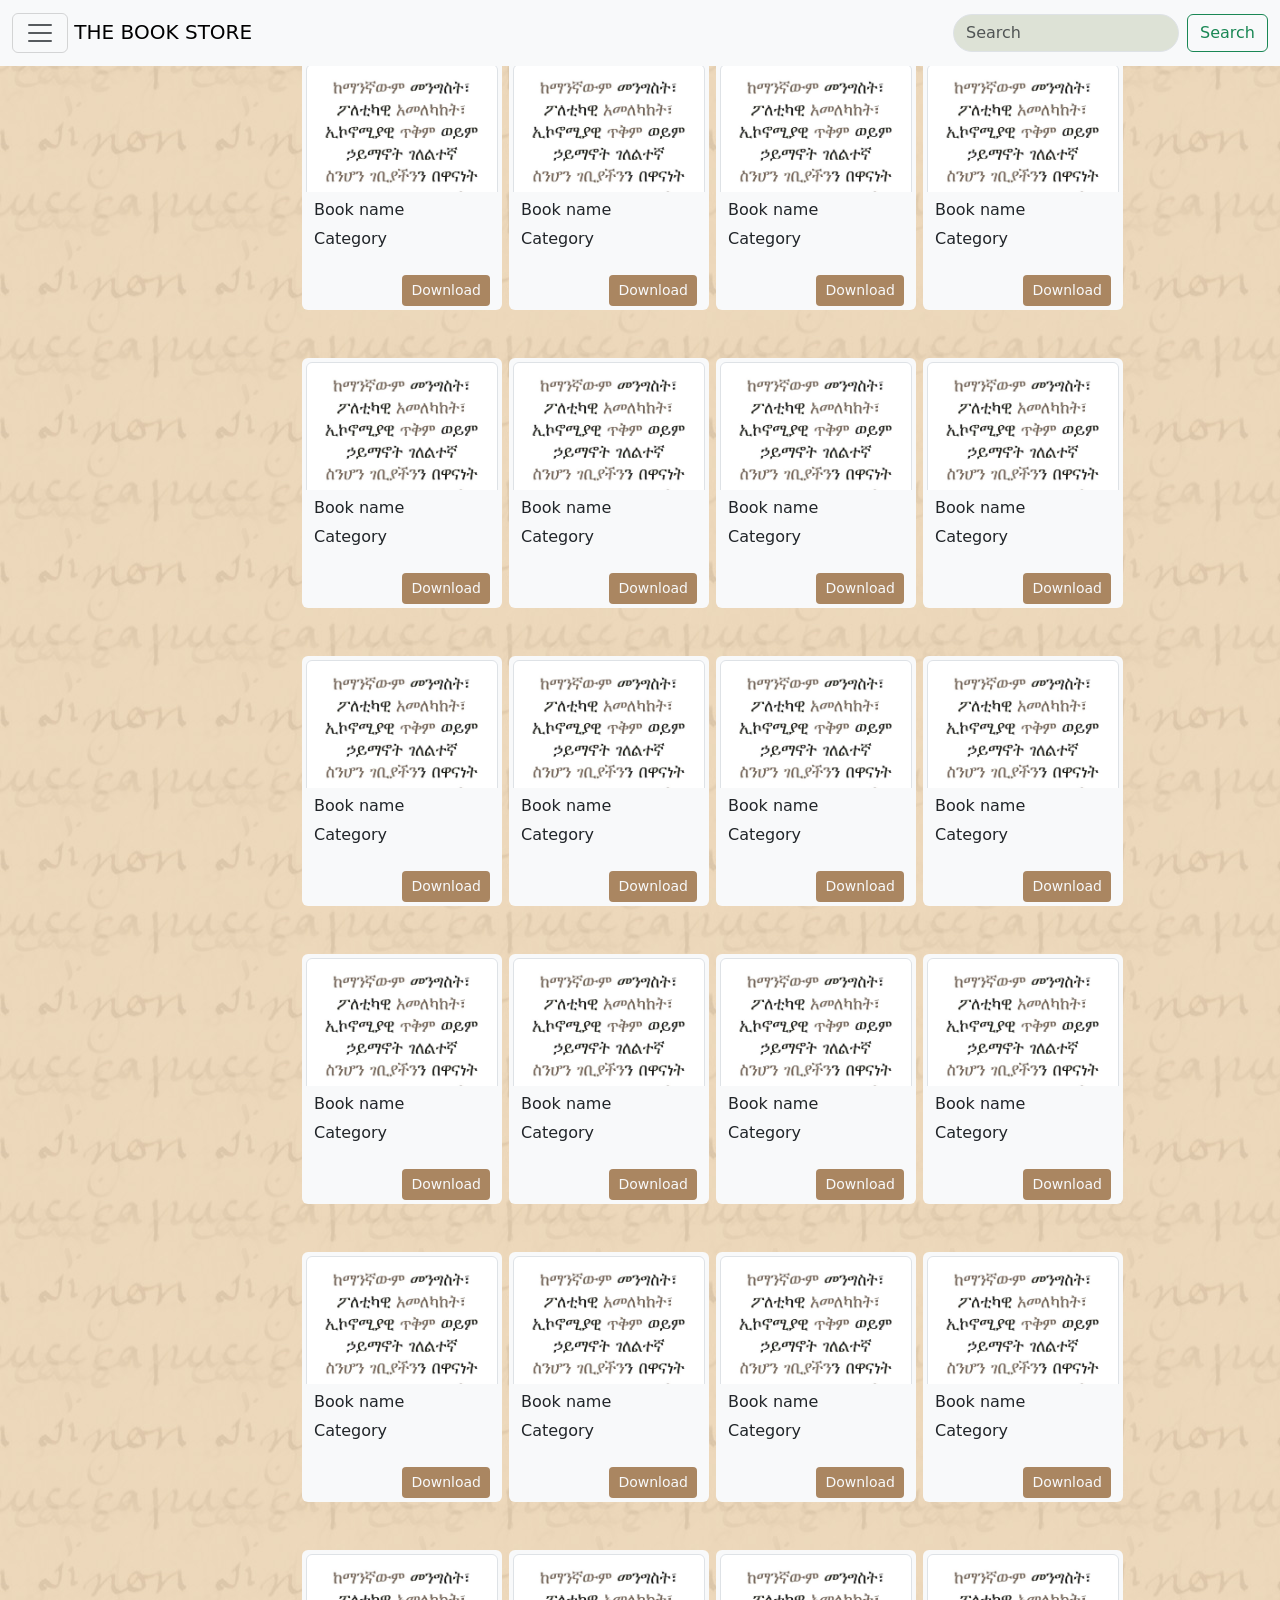
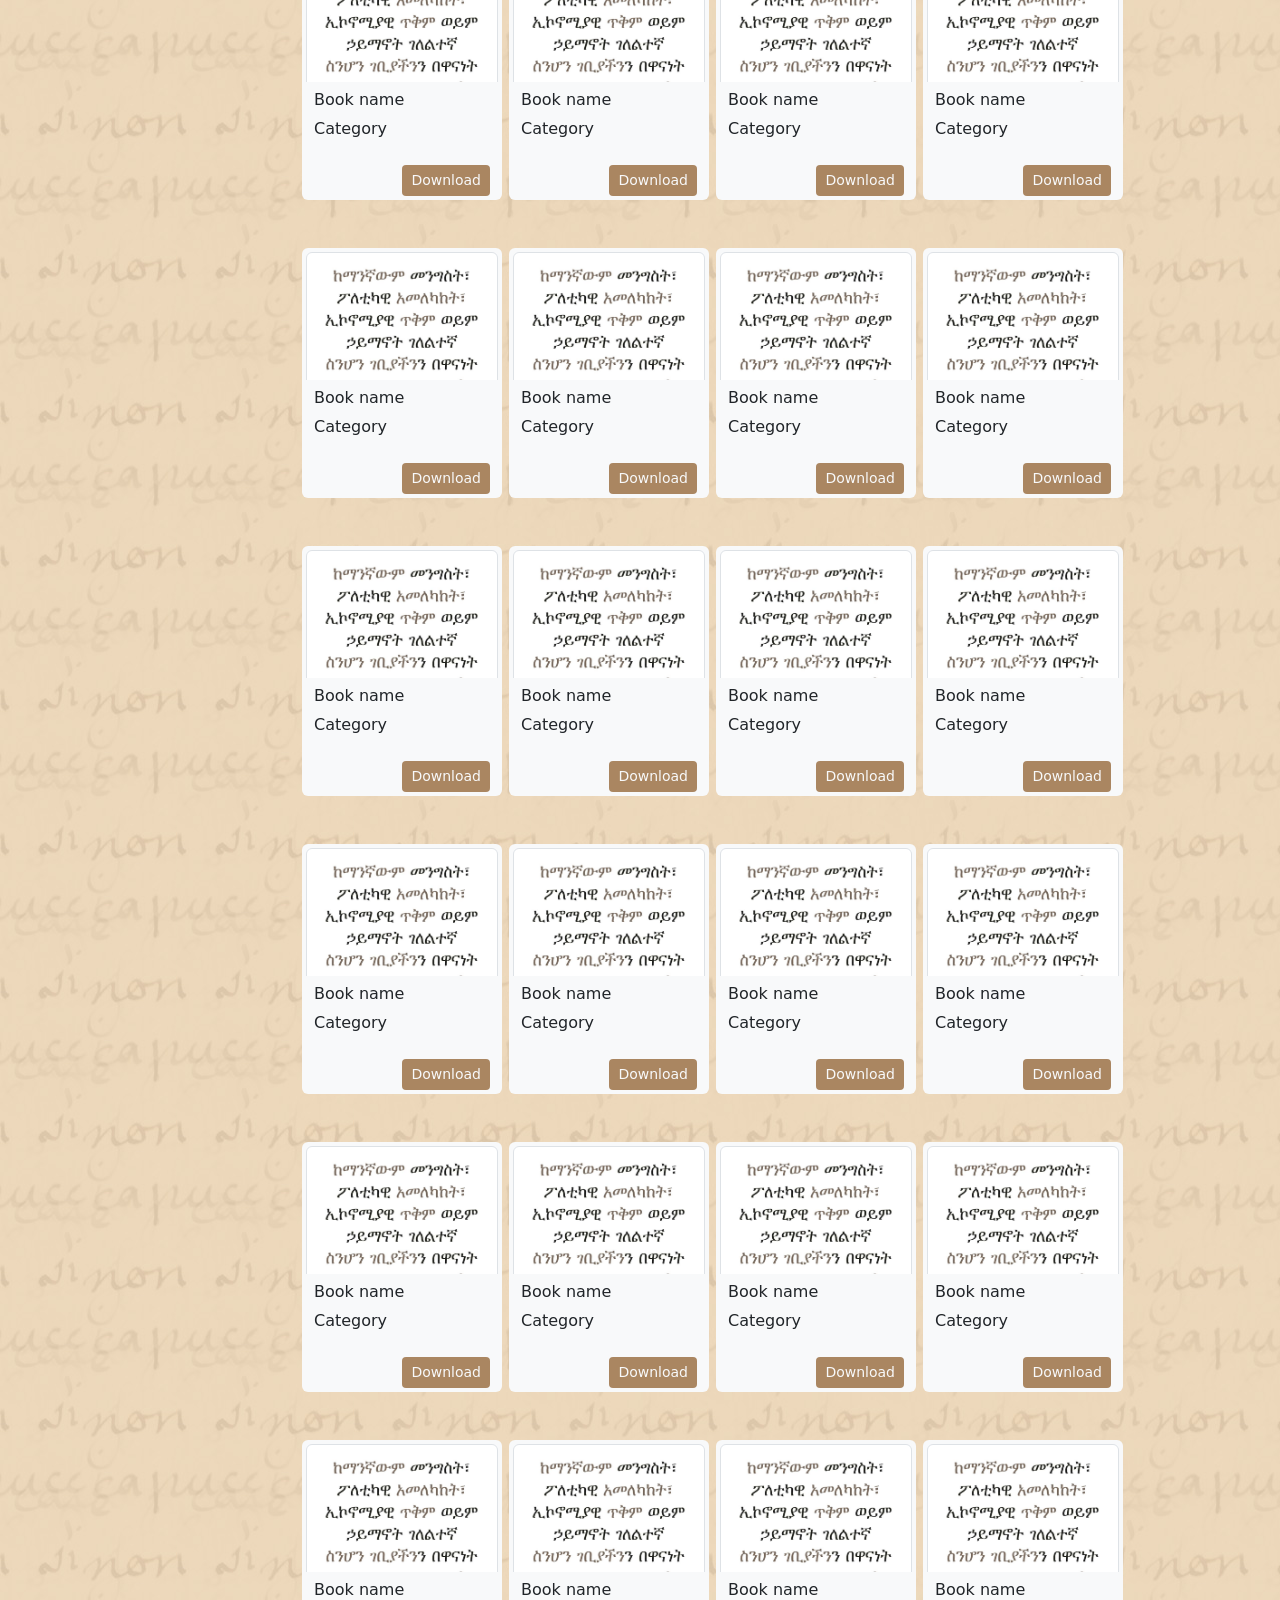
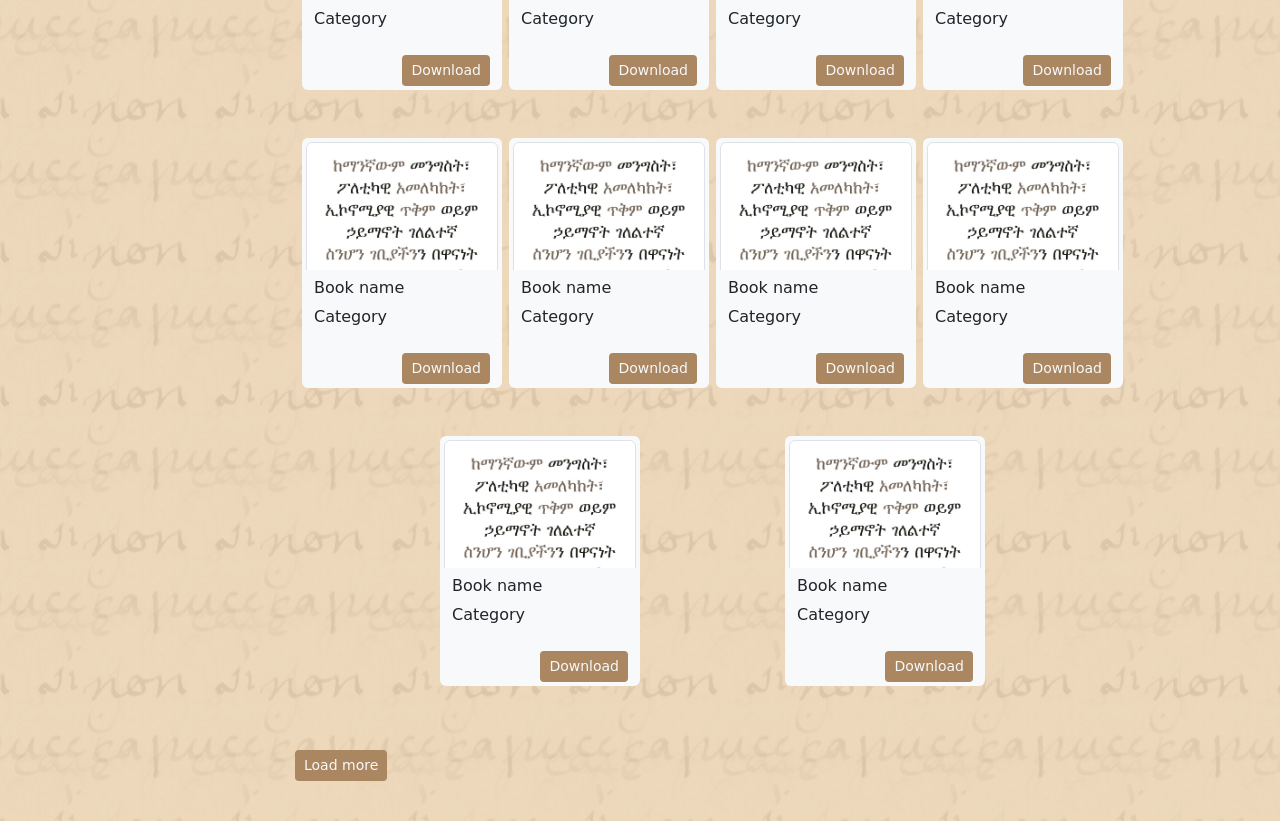
==== src/main/resources/templates/index.html @ 39d47c05 "added side bar and nav bar." ====
<!DOCTYPE html>
<html xmlns="http://www.w3.org/1999/xhtml" lang="en">
<head>
    <title>The Book Store</title>
    <meta http-equiv="Content-Type" content="text/html; charset=iso-8859-1"/>
    <link rel="stylesheet" type="text/css" media="screen" href="style.css"/>
    <link href="https://cdn.jsdelivr.net/npm/bootstrap@5.3.2/dist/css/bootstrap.min.css" rel="stylesheet"
          integrity="sha384-T3c6CoIi6uLrA9TneNEoa7RxnatzjcDSCmG1MXxSR1GAsXEV/Dwwykc2MPK8M2HN" crossorigin="anonymous">
    <script src="https://cdn.jsdelivr.net/npm/@fancyapps/ui@5.0/dist/fancybox/fancybox.umd.js"></script>
    <link
            rel="stylesheet"
            href="https://cdn.jsdelivr.net/npm/@fancyapps/ui@5.0/dist/fancybox/fancybox.css"
    />

</head>
<body>
<div class="d-flex flex-column align-items-stretch">
  <nav class="navbar bg-body-tertiary fixed-top">
    <div class="container-fluid">
      <span class="navbar-brand mb-0 h1">
        <button class="navbar-toggler" type="button" data-bs-toggle="offcanvas" data-bs-target="#offcanvasNavbar" aria-controls="offcanvasNavbar" aria-label="Toggle navigation">
        <span class="navbar-toggler-icon"></span>
      </button>
        THE BOOK STORE
      </span>
      <form class="d-flex" role="search">
        <input class="form-control me-2 rounded-pill ml-4" type="search" style="background: url(images/menu_hover.png)!important;" placeholder="Search" aria-label="Search">
        <button class="btn btn-outline-success" type="submit">Search</button>
      </form>

      <div class="offcanvas offcanvas-start" tabindex="-1" id="offcanvasNavbar" aria-labelledby="offcanvasNavbarLabel">
        <button type="button" class="btn-close" data-bs-dismiss="offcanvas" aria-label="Close"></button>
        <div class="offcanvas-body">
          <div id="left_column">
            <div class="left_column_boxes">
              <h4>Navigation</h4>
              <div id="navcontainer">
                <ul id="navlist">
                  <li id="active"><a href="http://all-free-download.com/free-website-templates/" id="current">Home</a>
                  </li>
                  <li><a href="http://all-free-download.com/free-website-templates/">Community</a></li>
                  <li><a href="http://all-free-download.com/free-website-templates/">Webshop</a></li>
                  <li><a href="http://all-free-download.com/free-website-templates/">About us </a></li>
                  <li><a href="http://all-free-download.com/free-website-templates/">Site map </a></li>
                </ul>
              </div>
            </div>
            <div class="left_column_boxes">
              <h4>News</h4>
              <dl>
                <dt class="news">This is a definiton list</dt>
                <dd>Lorem ipsum dolor sit amet, consectetuer adipiscing elit. Sed quam. Nullam gravida aliquet odio.
                  Phasellus ullamcorper tincidunt orci. Praesent vel purus. Sed porttitor. Proin porttitor suscipit
                  urna. Morbi rhoncus posuere orci.
                </dd>
                <dt class="news">Lists are cool</dt>
                <dd>Lorem ipsum dolor sit amet, consectetuer adipiscing elit. Sed quam. Nullam gravida aliquet odio.
                  Phasellus ullamcorper tincidunt orci. Praesent vel purus. Sed porttitor. Proin porttitor suscipit
                  urna. Morbi rhoncus posuere orci.
                </dd>
              </dl>
            </div>
            <div class="left_column_boxes">
              <h4>Contact us</h4>
              <form id="form1" method="post" class="contact_us"
                    action="http://all-free-download.com/free-website-templates/">
                <p>
                  <label>Name
                    <input type="text" class="fields_contact_us" name="textfield"/>
                  </label>
                  <label>E-mail
                    <input type="text" class="fields_contact_us" name="textfield1"/>
                  </label>
                  <label> Your question:
                    <textarea name="textarea" cols="" rows=""></textarea>
                  </label>
                  <label>
                    <input type="submit" class="submit_button_contact" name="Submit1" value="Submit"/>
                  </label>
                </p>
              </form>
            </div>
            <p class="center">Created by Dieter Schneider 2007 <a href="http://www.csstemplateheaven.com">www.csstemplateheaven.com</a>
            </p>
          </div>
        </div>
      </div>
    </div>
  </nav>

  <div id="container" style="margin-top: 60px">


    <div id="content">

      <div id="bookList" class="d-flex flex-wrap justify-content-evenly align-items-center">

      </div>
      <a href="https://upload.wikimedia.org/wikipedia/commons/d/d1/Image_not_available.png" role="button" style="background-color: #AA8661" class="mt-3 btn btn-sm float-right text-light">Load more</a>

    </div>
    <div id="footer"></div>
  </div>

</div>
<script src="https://cdn.jsdelivr.net/npm/bootstrap@5.3.2/dist/js/bootstrap.bundle.min.js"
        integrity="sha384-C6RzsynM9kWDrMNeT87bh95OGNyZPhcTNXj1NW7RuBCsyN/o0jlpcV8Qyq46cDfL"
        crossorigin="anonymous" type="application/javascript"></script>
<script src="jquery-3.7.1.min.js" type="application/javascript"></script>
<script src="app.js" type="application/javascript"></script>
</body>
</html>
---- src/main/resources/templates/style.css ----
/* CSS Document by Dieter Schneider 2007 | www.csstemplateheaven.com */
#book-card {
	background-image: url(images/body.jpg);
}

body {
	background-image: url(images/body.jpg);
	font-family: Georgia, "Times New Roman", Times, serif;
	font-size: 62.5%;
}

/*---------------- Main structure --------------*/

#container {
	font-size: 1.2em;
	/*background-image: url(images/container.jpg);
	background-repeat: repeat-y;*/
}

#sideheader {
	background-image: url(images/sideheader.jpg);
	height: 576px;
	width: 145px;
	position: absolute;
	left: 740px;
	top: 0px;
}

#left_column {
	width: 180px;
	hight: max-hight;
	margin-top: 0px;
	float: left;
	background-image: url(images/left_column.jpg);
	background-repeat: repeat;
	margin-left: 70px!important;
	margin-left: 35px;
}

.left_column_boxes {
	border: 1px dotted #AA8661!important;
	border: none;
	padding: 3px;
	margin-bottom: 20px;
}

#content {
	padding-right: 150px;
	margin-left: 295px;
}
			
#footer {
	padding: 20px;
	clear: both;
}
			
/*-----------TEXT FORMATTING------------- */

p {
	padding-top: 15px;
	padding-bottom: 15px;
	color: #814F2C;
}
   
p.center {
	text-align: center;
	font-size: 0.8em;
}

h3 {
	font-family: "Times New Roman", Times, serif;
	font-size: 1.6em;
	font-style: italic;
	color: #926B4A;
	text-align: center;
}

h4 {color: #926B4A;
margin-bottom: 15px;
}





dl {
	font-size: 0.8em;
	margin-top: 0px;
}

dt {
	font-size: 1.2em;
	margin-bottom: 3px;
	color: #666600;
}

dd {
	margin-bottom: 15px;
	color: #814F2C;
}

.news:first-letter {
	font-family: "Times New Roman", Times, serif;
	font-size: 1.4em;
	font-weight: bold;
}

a:link, a:visited, a:active  {color: #666600}
a:hover {color: #805D3F}


/*-------------- Navigation --------------*/

#navcontainer {  
}

#navcontainer ul {
	list-style-type: none;
}

#navcontainer a {
	display: block;
	padding: 3px;
	border-bottom: 1px solid #A47F52;
	font-weight: bold;
	height: 1.5em;
}

#navcontainer a:link, #navlist a:visited {
	color: #65391E;
	text-decoration: none;
	font-style: italic;
}

#navcontainer a:hover {
	color: #fff;
	font-style: normal;
	background-image: url(images/menu_hover.png)!important;
	background: none;	
}

/*------------ Contact form -----------------*/

label {
	font-style: italic;
}

form.contact_us {
	width: 170px;
}

input.fields_contact_us {
        display: block;
        width: 170px;
        background: url(images/menu_hover.png)!important;
		background: none;
		border-top: 1px solid #C0935C;
		border-left: 1px solid #C0935C;
		border-bottom: 1px solid #D9B17D;
		border-right: 1px solid #D9B17D;
		margin-top: 3px;
	    margin-bottom: 3px;
}

textarea {
          width: 170px;
          background: url(images/menu_hover.png)!important;
		  background: none;
		  border-top: 1px solid #C0935C;
		  border-left: 1px solid #C0935C;
		  border-bottom: 1px solid #D9B17D;
		  border-right: 1px solid #D9B17D;
		  display: block;
          margin-top: 3px;
}

.submit_button_contact {
	margin-top: 15px;
	width: 100%;
	padding: 2px;
	background: none;
	cursor: pointer;
	color: #926B4A;
	border: none;
	font-size: 1.8em;
	font-weight: bold;
	font-family: "Times New Roman", Times, serif;
	font-style: italic;
}
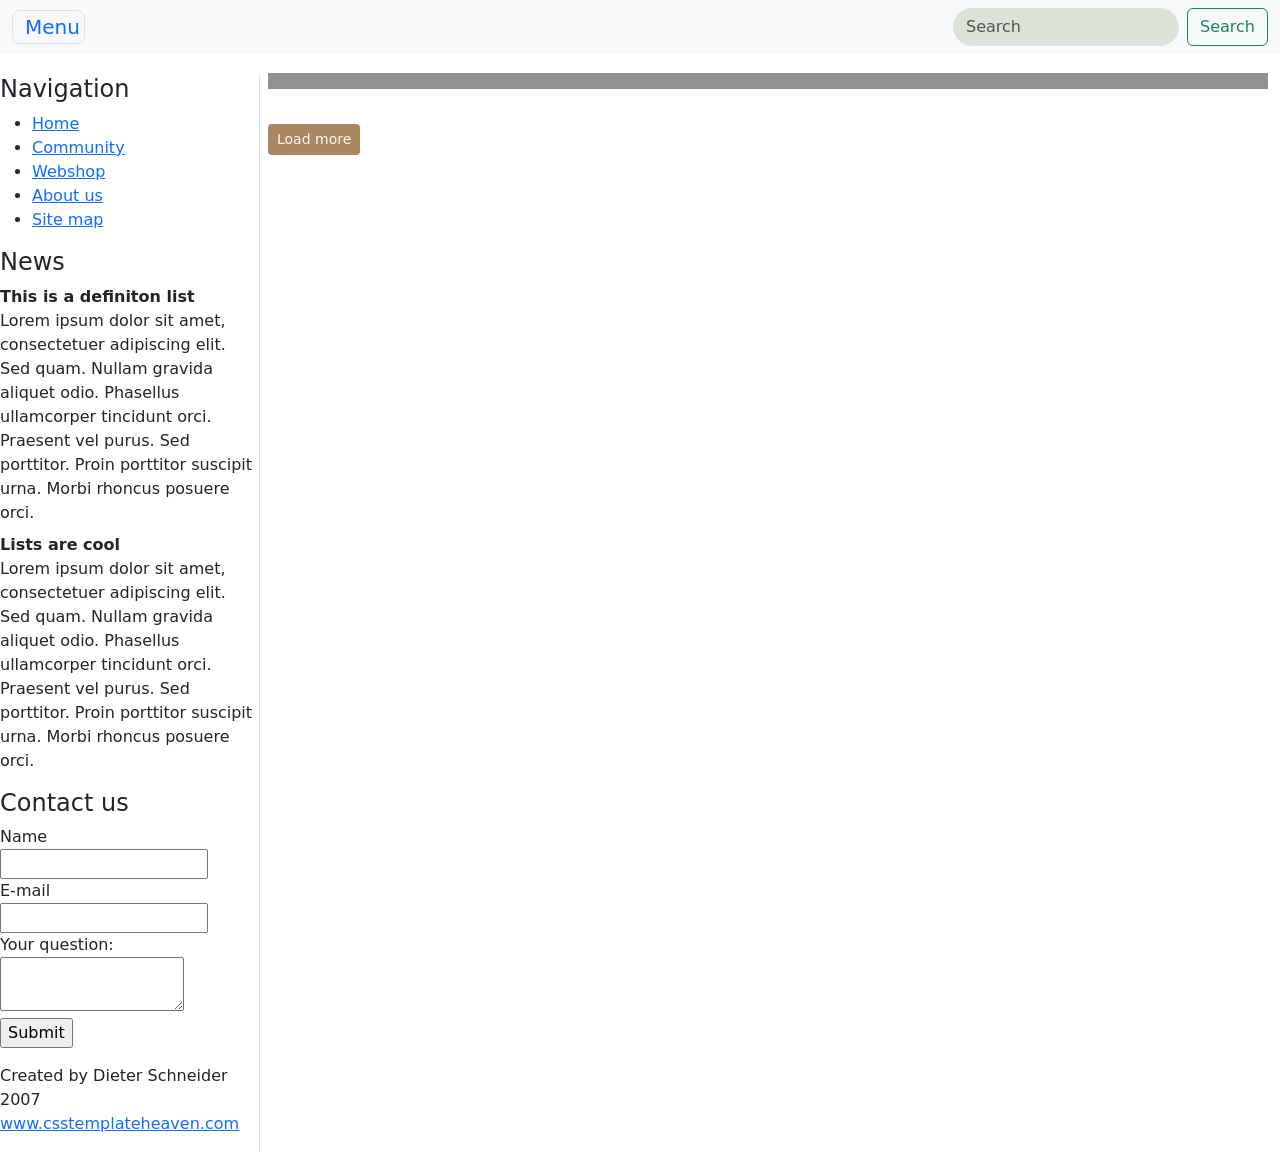
==== commit 4f2297c4: "merge the template files with the static files and remove the template files except." ====
--- a/src/main/resources/templates/index.html
+++ b/src/main/resources/templates/index.html
@@ -11,26 +11,13 @@
             rel="stylesheet"
             href="https://cdn.jsdelivr.net/npm/@fancyapps/ui@5.0/dist/fancybox/fancybox.css"
     />
-
 </head>
 <body>
-<div class="d-flex flex-column align-items-stretch">
-  <nav class="navbar bg-body-tertiary fixed-top">
-    <div class="container-fluid">
-      <span class="navbar-brand mb-0 h1">
-        <button class="navbar-toggler" type="button" data-bs-toggle="offcanvas" data-bs-target="#offcanvasNavbar" aria-controls="offcanvasNavbar" aria-label="Toggle navigation">
-        <span class="navbar-toggler-icon"></span>
-      </button>
-        THE BOOK STORE
-      </span>
-      <form class="d-flex" role="search">
-        <input class="form-control me-2 rounded-pill ml-4" type="search" style="background: url(images/menu_hover.png)!important;" placeholder="Search" aria-label="Search">
-        <button class="btn btn-outline-success" type="submit">Search</button>
-      </form>
-
-      <div class="offcanvas offcanvas-start" tabindex="-1" id="offcanvasNavbar" aria-labelledby="offcanvasNavbarLabel">
-        <button type="button" class="btn-close" data-bs-dismiss="offcanvas" aria-label="Close"></button>
-        <div class="offcanvas-body">
+<div class="container-fluid">
+  <div class="row flex-nowrap">
+    <div class="col-auto px-0">
+      <div id="sidebar" class="collapse collapse-horizontal show border-end" style="width: 260px; margin-top: 75px">
+        <div id="sidebar-nav" class="list-group border-0 rounded-0 text-sm-start min-vh-100" >
           <div id="left_column">
             <div class="left_column_boxes">
               <h4>Navigation</h4>
@@ -86,20 +73,34 @@
         </div>
       </div>
     </div>
-  </nav>
+    <div id="container" class="col ps-md-2 pt-2" style="margin-top: 60px">
+      <nav class="navbar bg-body-tertiary fixed-top">
+        <div class="container-fluid">
+      <span class="navbar-brand mb-0 h1">
+        <a href="#" data-bs-target="#sidebar" data-bs-toggle="collapse" class="border rounded-3 p-1 text-decoration-none"><i class="bi bi-list bi-lg py-2 p-1"></i> Menu</a>
+      </span>
+          <form class="d-flex" role="search">
+            <input class="form-control me-2 rounded-pill ml-4" type="search"
+                   style="background: url(images/menu_hover.png)!important;" placeholder="Search" aria-label="Search">
+            <button class="btn btn-outline-success" type="submit">Search</button>
+          </form>
 
-  <div id="container" style="margin-top: 60px">
+        </div>
+      </nav>
 
+      <div id="content">
 
-    <div id="content">
+        <div id="bookList" class="d-flex flex-wrap justify-content-evenly align-items-center">
 
-      <div id="bookList" class="d-flex flex-wrap justify-content-evenly align-items-center">
+        </div>
+        <p id="loading-place-holder" class="placeholder-glow">
+          <span class="placeholder col-12"></span>
+        </p>
+        <button id="load-more" onclick="loadBook()" style="background-color: #AA8661" class="mt-3 btn btn-sm float-right text-light">Load more</button>
 
       </div>
-      <a href="https://upload.wikimedia.org/wikipedia/commons/d/d1/Image_not_available.png" role="button" style="background-color: #AA8661" class="mt-3 btn btn-sm float-right text-light">Load more</a>
-
+      <div id="footer"></div>
     </div>
-    <div id="footer"></div>
   </div>
 
 </div>
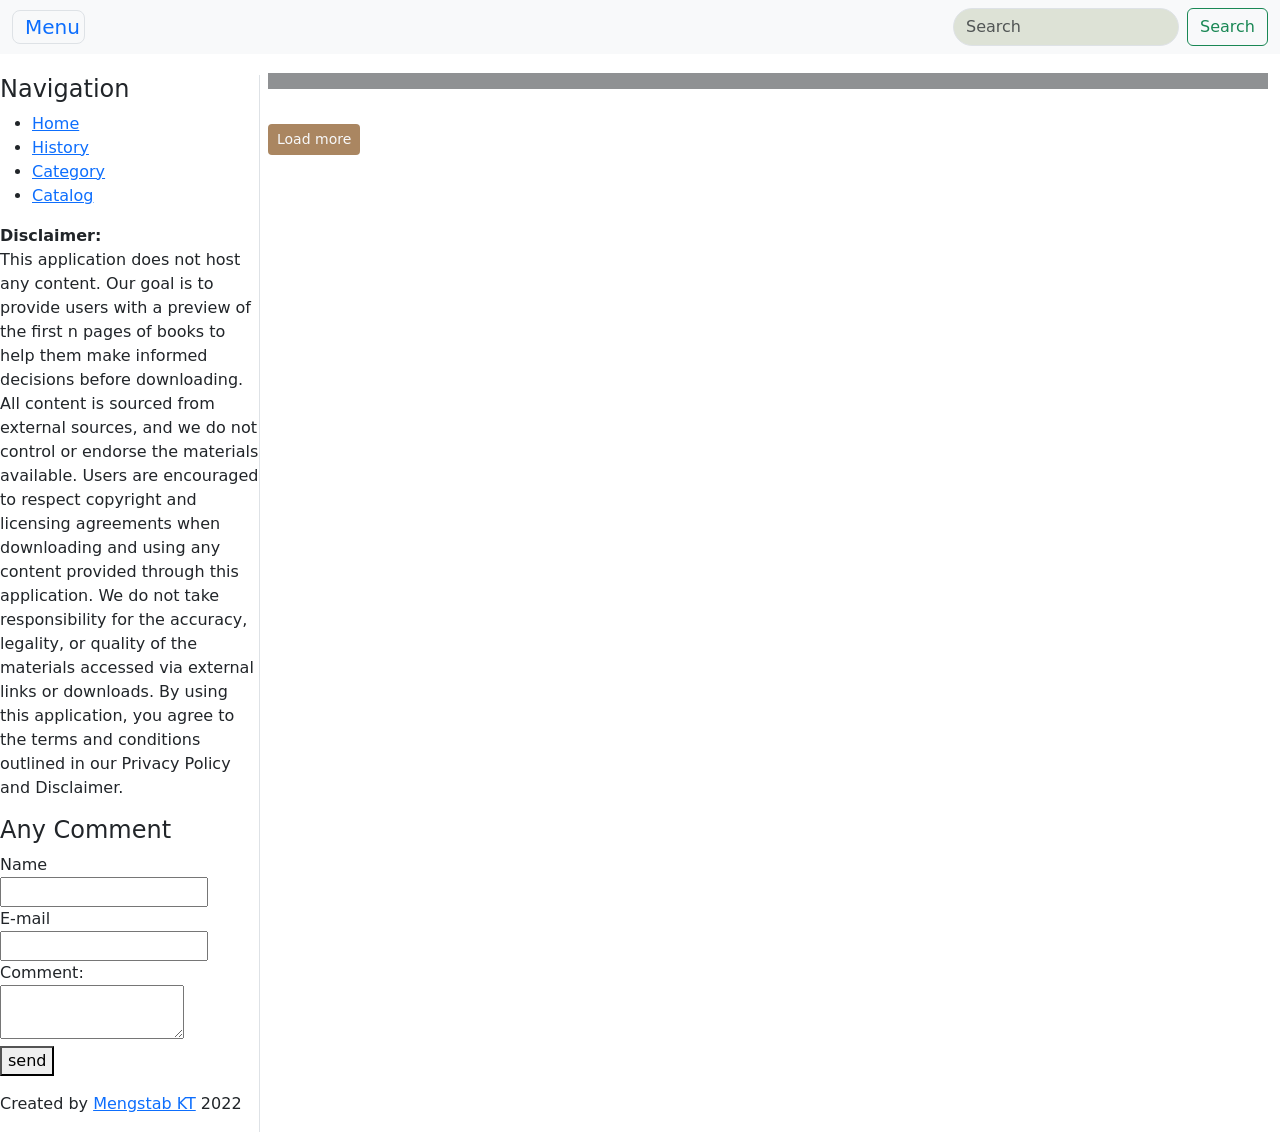
==== commit eb3ad91c: "Added form to accept for user comments and implemented the back-end part too" ====
--- a/src/main/resources/templates/index.html
+++ b/src/main/resources/templates/index.html
@@ -4,6 +4,7 @@
     <title>The Book Store</title>
     <meta http-equiv="Content-Type" content="text/html; charset=iso-8859-1"/>
     <link rel="stylesheet" type="text/css" media="screen" href="style.css"/>
+    <link rel="stylesheet" href="jquery.toast.min.css">
     <link href="https://cdn.jsdelivr.net/npm/bootstrap@5.3.2/dist/css/bootstrap.min.css" rel="stylesheet"
           integrity="sha384-T3c6CoIi6uLrA9TneNEoa7RxnatzjcDSCmG1MXxSR1GAsXEV/Dwwykc2MPK8M2HN" crossorigin="anonymous">
     <script src="https://cdn.jsdelivr.net/npm/@fancyapps/ui@5.0/dist/fancybox/fancybox.umd.js"></script>
@@ -23,51 +24,41 @@
               <h4>Navigation</h4>
               <div id="navcontainer">
                 <ul id="navlist">
-                  <li id="active"><a href="http://all-free-download.com/free-website-templates/" id="current">Home</a>
+                  <li id="active"><a href="https://www.ethiopianorthodox.org/" id="current">Home</a>
                   </li>
-                  <li><a href="http://all-free-download.com/free-website-templates/">Community</a></li>
-                  <li><a href="http://all-free-download.com/free-website-templates/">Webshop</a></li>
-                  <li><a href="http://all-free-download.com/free-website-templates/">About us </a></li>
-                  <li><a href="http://all-free-download.com/free-website-templates/">Site map </a></li>
+                  <li><a href="https://www.ethiopianorthodox.org/amharic/churchhistory/ethiopianhistory.html">History</a></li>
+                  <li><a href="https://www.ethiopianorthodox.org/amharic/holybooks/ecclessiasticalbooks.html">Category</a></li>
+                  <li><a href="https://www.ethiopianorthodox.org/amharic/">Catalog</a></li>
                 </ul>
               </div>
             </div>
             <div class="left_column_boxes">
-              <h4>News</h4>
               <dl>
-                <dt class="news">This is a definiton list</dt>
-                <dd>Lorem ipsum dolor sit amet, consectetuer adipiscing elit. Sed quam. Nullam gravida aliquet odio.
-                  Phasellus ullamcorper tincidunt orci. Praesent vel purus. Sed porttitor. Proin porttitor suscipit
-                  urna. Morbi rhoncus posuere orci.
-                </dd>
-                <dt class="news">Lists are cool</dt>
-                <dd>Lorem ipsum dolor sit amet, consectetuer adipiscing elit. Sed quam. Nullam gravida aliquet odio.
-                  Phasellus ullamcorper tincidunt orci. Praesent vel purus. Sed porttitor. Proin porttitor suscipit
-                  urna. Morbi rhoncus posuere orci.
+                <dt class="news">Disclaimer: </dt>
+                <dd>This application does not host any content. Our goal is to provide users with a preview of the first n pages of books to help them make informed decisions before downloading. All content is sourced from external sources, and we do not control or endorse the materials available. Users are encouraged to respect copyright and licensing agreements when downloading and using any content provided through this application. We do not take responsibility for the accuracy, legality, or quality of the materials accessed via external links or downloads. By using this application, you agree to the terms and conditions outlined in our Privacy Policy and Disclaimer.
                 </dd>
               </dl>
             </div>
             <div class="left_column_boxes">
-              <h4>Contact us</h4>
-              <form id="form1" method="post" class="contact_us"
-                    action="http://all-free-download.com/free-website-templates/">
+              <h4>Any Comment </h4>
+              <div id="form1" class="contact_us">
                 <p>
                   <label>Name
-                    <input type="text" class="fields_contact_us" name="textfield"/>
+                    <input type="text" class="fields_contact_us" id="form-name"/>
                   </label>
                   <label>E-mail
-                    <input type="text" class="fields_contact_us" name="textfield1"/>
+                    <input type="text" class="fields_contact_us" id="form-email"/>
                   </label>
-                  <label> Your question:
-                    <textarea name="textarea" cols="" rows=""></textarea>
+                  <label> Comment:
+                    <textarea id="form-comment" cols="" rows=""></textarea>
                   </label>
                   <label>
-                    <input type="submit" class="submit_button_contact" name="Submit1" value="Submit"/>
+                    <button id="form-send" class="submit_button_contact"> send </button>
                   </label>
                 </p>
-              </form>
+              </div>
             </div>
-            <p class="center">Created by Dieter Schneider 2007 <a href="http://www.csstemplateheaven.com">www.csstemplateheaven.com</a>
+            <p class="center">Created by <a href="https://mengstab.onrender.com/">Mengstab KT</a> 2022
             </p>
           </div>
         </div>
@@ -79,20 +70,28 @@
       <span class="navbar-brand mb-0 h1">
         <a href="#" data-bs-target="#sidebar" data-bs-toggle="collapse" class="border rounded-3 p-1 text-decoration-none"><i class="bi bi-list bi-lg py-2 p-1"></i> Menu</a>
       </span>
-          <form class="d-flex" role="search">
-            <input class="form-control me-2 rounded-pill ml-4" type="search"
-                   style="background: url(images/menu_hover.png)!important;" placeholder="Search" aria-label="Search">
-            <button class="btn btn-outline-success" type="submit">Search</button>
-          </form>
+          <div class="d-flex" role="search">
+            <input id="search-input" class="form-control me-2 rounded-pill ml-4" type="search" style="background: url(images/menu_hover.png)!important;" placeholder="Search" aria-label="Search">
+            <button id="search-button" class="btn btn-outline-success" type="submit">Search</button>
+          </div>
 
         </div>
       </nav>
 
       <div id="content">
+        <!--Place to show book search result  -->
+        <div id="book-not-found" class="d-flex justify-content-center align-items-center visually-hidden">
+          <h4>Book Not Found!</h4>
+        </div>
 
+        <div id="searchResult" class="d-flex flex-wrap justify-content-evenly align-items-center">
+
+        </div>
+        <!--Main bookshelf    -->
         <div id="bookList" class="d-flex flex-wrap justify-content-evenly align-items-center">
 
         </div>
+
         <p id="loading-place-holder" class="placeholder-glow">
           <span class="placeholder col-12"></span>
         </p>
@@ -109,5 +108,6 @@
         crossorigin="anonymous" type="application/javascript"></script>
 <script src="jquery-3.7.1.min.js" type="application/javascript"></script>
 <script src="app.js" type="application/javascript"></script>
+<script src="jquery.toast.min.js" type="text/javascript"></script>
 </body>
 </html>
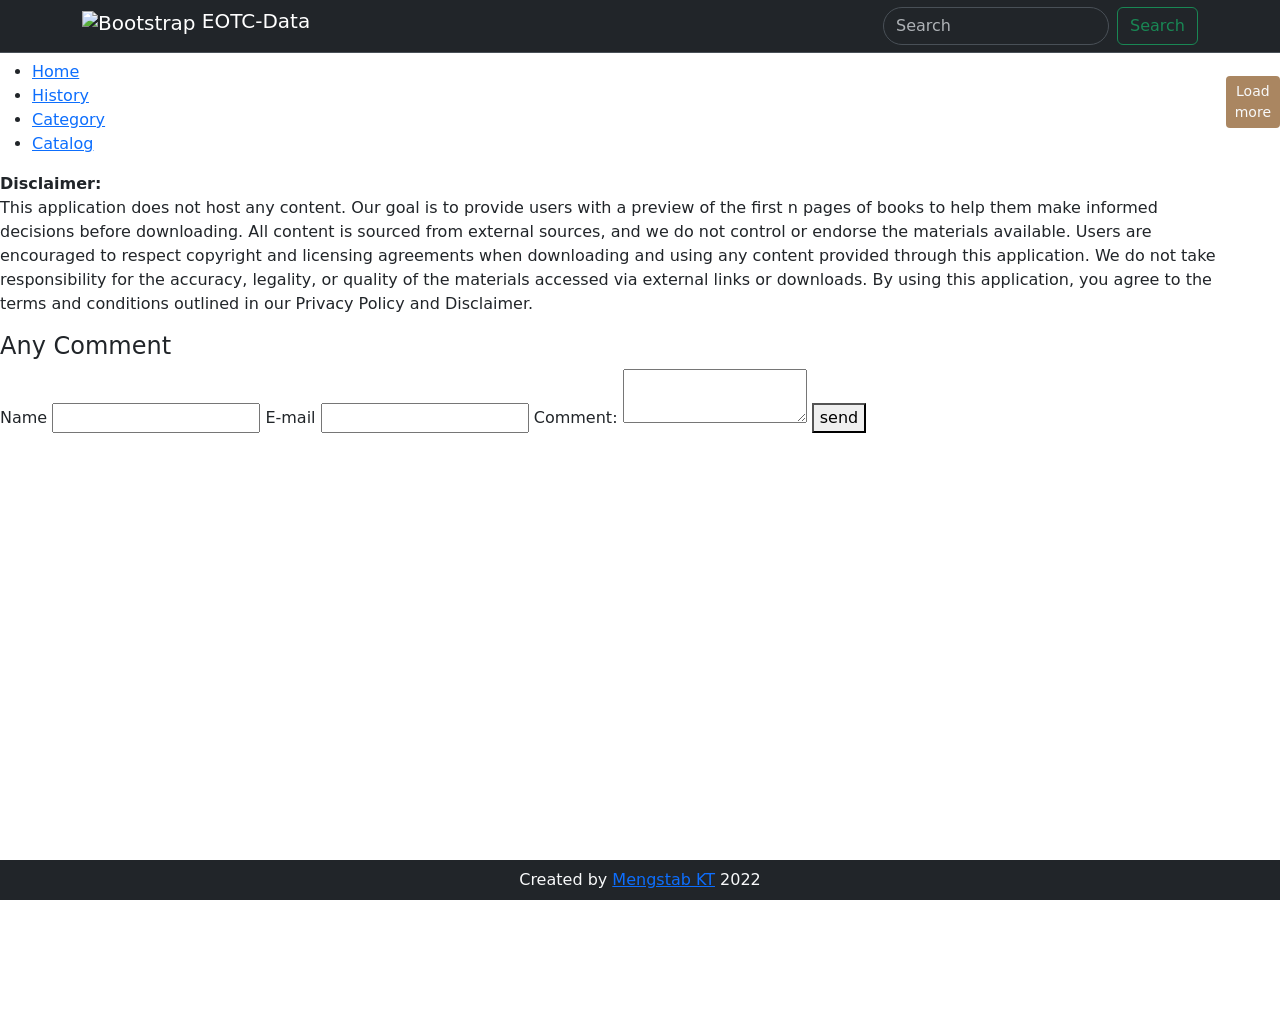
==== commit 398e4cf7: "Make the page more responsive." ====
--- a/src/main/resources/templates/index.html
+++ b/src/main/resources/templates/index.html
@@ -1,113 +1,168 @@
 <!DOCTYPE html>
-<html xmlns="http://www.w3.org/1999/xhtml" lang="en">
-<head>
-    <title>The Book Store</title>
-    <meta http-equiv="Content-Type" content="text/html; charset=iso-8859-1"/>
-    <link rel="stylesheet" type="text/css" media="screen" href="style.css"/>
-    <link rel="stylesheet" href="jquery.toast.min.css">
-    <link href="https://cdn.jsdelivr.net/npm/bootstrap@5.3.2/dist/css/bootstrap.min.css" rel="stylesheet"
-          integrity="sha384-T3c6CoIi6uLrA9TneNEoa7RxnatzjcDSCmG1MXxSR1GAsXEV/Dwwykc2MPK8M2HN" crossorigin="anonymous">
-    <script src="https://cdn.jsdelivr.net/npm/@fancyapps/ui@5.0/dist/fancybox/fancybox.umd.js"></script>
-    <link
+<html lang="en">
+    <head>
+        <meta charset="utf-8" />
+        <meta
+            name="viewport"
+            content="width=device-width, initial-scale=1" />
+        <title>EOTC-data</title>
+        <link rel="stylesheet" href="jquery.toast.min.css">
+        <link
+            rel="icon"
+            type="image/x-icon"
+            href="/images/favicon.ico" />
+        <link
+            href="https://cdn.jsdelivr.net/npm/bootstrap@5.3.2/dist/css/bootstrap.min.css"
             rel="stylesheet"
-            href="https://cdn.jsdelivr.net/npm/@fancyapps/ui@5.0/dist/fancybox/fancybox.css"
-    />
-</head>
-<body>
-<div class="container-fluid">
-  <div class="row flex-nowrap">
-    <div class="col-auto px-0">
-      <div id="sidebar" class="collapse collapse-horizontal show border-end" style="width: 260px; margin-top: 75px">
-        <div id="sidebar-nav" class="list-group border-0 rounded-0 text-sm-start min-vh-100" >
-          <div id="left_column">
-            <div class="left_column_boxes">
-              <h4>Navigation</h4>
-              <div id="navcontainer">
-                <ul id="navlist">
-                  <li id="active"><a href="https://www.ethiopianorthodox.org/" id="current">Home</a>
-                  </li>
-                  <li><a href="https://www.ethiopianorthodox.org/amharic/churchhistory/ethiopianhistory.html">History</a></li>
-                  <li><a href="https://www.ethiopianorthodox.org/amharic/holybooks/ecclessiasticalbooks.html">Category</a></li>
-                  <li><a href="https://www.ethiopianorthodox.org/amharic/">Catalog</a></li>
-                </ul>
-              </div>
+            integrity="sha384-T3c6CoIi6uLrA9TneNEoa7RxnatzjcDSCmG1MXxSR1GAsXEV/Dwwykc2MPK8M2HN"
+            crossorigin="anonymous" />
+        <link rel="stylesheet" type="text/css" media="screen" href="style.css" />
+        <link rel="stylesheet" href="jquery.toast.min.css">
+        <link href="https://cdn.jsdelivr.net/npm/bootstrap@5.3.2/dist/css/bootstrap.min.css" rel="stylesheet"
+            integrity="sha384-T3c6CoIi6uLrA9TneNEoa7RxnatzjcDSCmG1MXxSR1GAsXEV/Dwwykc2MPK8M2HN" crossorigin="anonymous">
+        <link
+            rel="stylesheet"
+            href="https://cdn.jsdelivr.net/npm/@fancyapps/ui@5.0/dist/fancybox/fancybox.css" />
+    </head>
+
+    <body>
+        <nav class="navbar navbar-expand-lg p-1 bg-dark border-bottom border-body fixed-top" data-bs-theme="dark">
+            <div class="container">
+                <a
+                    class="navbar-brand h1"
+                    href="#"
+                    data-bs-toggle="offcanvas"
+                    data-bs-target="#offcanvasResponsive"
+                    aria-controls="offcanvasResponsive">
+                    <img
+                        src="images/favicon.ico"
+                        alt="Bootstrap"
+                        width="30"
+                        height="24" />
+                    EOTC-Data
+                </a>
+                <div class="d-flex" role="search">
+                    <input id="search-input" class="form-control me-2 rounded-pill ml-4" type="search" style="background: url(images/menu_hover.png)!important;" placeholder="Search" aria-label="Search">
+                    <button id="search-button" class="btn btn-outline-success" type="submit">Search</button>
+                </div>
             </div>
-            <div class="left_column_boxes">
-              <dl>
-                <dt class="news">Disclaimer: </dt>
-                <dd>This application does not host any content. Our goal is to provide users with a preview of the first n pages of books to help them make informed decisions before downloading. All content is sourced from external sources, and we do not control or endorse the materials available. Users are encouraged to respect copyright and licensing agreements when downloading and using any content provided through this application. We do not take responsibility for the accuracy, legality, or quality of the materials accessed via external links or downloads. By using this application, you agree to the terms and conditions outlined in our Privacy Policy and Disclaimer.
-                </dd>
-              </dl>
+        </nav>
+        <div class="d-flex" style="margin-top: 60px">
+            <div
+                style="margin-right: 10px;"
+                class="offcanvas-lg offcanvas-start"
+                tabindex="-1"
+                id="offcanvasResponsive"
+                aria-labelledby="offcanvasResponsiveLabel">
+                <div class="offcanvas-header">
+                    <h5
+                        class="offcanvas-title"
+                        id="offcanvasResponsiveLabel">
+                        Navigation
+                    </h5>
+                    <button
+                        type="button"
+                        class="btn-close"
+                        data-bs-dismiss="offcanvas"
+                        data-bs-target="#offcanvasResponsive"
+                        aria-label="Close"></button>
+                </div>
+                <div class="offcanvas-body">
+                    <div id="sidebar-nav" class="list-group border-0 rounded-0 text-sm-start min-vh-100">
+                        <div id="left_column">
+                            <div class="left_column_boxes">
+                                <div id="navcontainer">
+                                    <ul id="navlist">
+                                        <li id="active"><a href="https://www.ethiopianorthodox.org/" id="current">Home</a>
+                                        </li>
+                                        <li><a href="https://www.ethiopianorthodox.org/amharic/churchhistory/ethiopianhistory.html">History</a></li>
+                                        <li><a href="https://www.ethiopianorthodox.org/amharic/holybooks/ecclessiasticalbooks.html">Category</a></li>
+                                        <li><a href="https://www.ethiopianorthodox.org/amharic/">Catalog</a></li>
+                                    </ul>
+                                </div>
+                            </div>
+                            <div class="left_column_boxes">
+                                <dl>
+                                    <dt class="news">Disclaimer: </dt>
+                                    <dd>This application does not host any content. Our goal is to provide users with a preview of the first n pages of books to help them make informed decisions
+                                        before downloading. All content is sourced from external sources, and we do not control or endorse the materials available. Users are encouraged to respect
+                                        copyright and licensing agreements when downloading and using any content provided through this application. We do not take responsibility for the accuracy,
+                                        legality, or quality of the materials accessed via external links or downloads. By using this application, you agree to the terms and conditions outlined in our
+                                        Privacy Policy and Disclaimer.
+                                    </dd>
+                                </dl>
+                            </div>
+                            <div class="left_column_boxes">
+                                <h4>Any Comment </h4>
+                                <div id="form1" class="contact_us">
+                                    <p>
+                                        <label>Name
+                                            <input type="text" class="fields_contact_us" id="form-name" />
+                                        </label>
+                                        <label>E-mail
+                                            <input type="text" class="fields_contact_us" id="form-email" />
+                                        </label>
+                                        <label> Comment:
+                                            <textarea id="form-comment" cols rows></textarea>
+                                        </label>
+                                        <label>
+                                            <button id="form-send" class="submit_button_contact"> send </button>
+                                        </label>
+                                    </p>
+                                </div>
+                            </div>
+                        </div>
+                    </div>
+                </div>
+
             </div>
-            <div class="left_column_boxes">
-              <h4>Any Comment </h4>
-              <div id="form1" class="contact_us">
-                <p>
-                  <label>Name
-                    <input type="text" class="fields_contact_us" id="form-name"/>
-                  </label>
-                  <label>E-mail
-                    <input type="text" class="fields_contact_us" id="form-email"/>
-                  </label>
-                  <label> Comment:
-                    <textarea id="form-comment" cols="" rows=""></textarea>
-                  </label>
-                  <label>
-                    <button id="form-send" class="submit_button_contact"> send </button>
-                  </label>
-                </p>
-              </div>
+            <div id="book-contents">
+                <div id="bookList" class="row row-cols-2 row-cols-sm-2 row-cols-md-3 row-cols-lg-5 row-cols-xl-6">
+                </div>
+                
+                <div id="book-not-found" class="d-flex justify-content-center align-items-center visually-hidden">
+                   <h4>Book Not Found!</h4>
+                </div>
+          
+                <div id="searchResult" class="row row-cols-2 row-cols-sm-2 row-cols-md-3 row-cols-lg-5 row-cols-xl-6">
+        
+                </div>
+                <div id="book-galleries" class="visually-hidden">
+
+                </div>
+                <button id="load-more" onclick="loadBook()" style="background-color: #AA8661" class="mt-3 btn btn-sm float-right text-light">Load more</button>
             </div>
-            <p class="center">Created by <a href="https://mengstab.onrender.com/">Mengstab KT</a> 2022
-            </p>
-          </div>
-        </div>
-      </div>
-    </div>
-    <div id="container" class="col ps-md-2 pt-2" style="margin-top: 60px">
-      <nav class="navbar bg-body-tertiary fixed-top">
-        <div class="container-fluid">
-      <span class="navbar-brand mb-0 h1">
-        <a href="#" data-bs-target="#sidebar" data-bs-toggle="collapse" class="border rounded-3 p-1 text-decoration-none"><i class="bi bi-list bi-lg py-2 p-1"></i> Menu</a>
-      </span>
-          <div class="d-flex" role="search">
-            <input id="search-input" class="form-control me-2 rounded-pill ml-4" type="search" style="background: url(images/menu_hover.png)!important;" placeholder="Search" aria-label="Search">
-            <button id="search-button" class="btn btn-outline-success" type="submit">Search</button>
-          </div>
-
-        </div>
-      </nav>
-
-      <div id="content">
-        <!--Place to show book search result  -->
-        <div id="book-not-found" class="d-flex justify-content-center align-items-center visually-hidden">
-          <h4>Book Not Found!</h4>
         </div>
 
-        <div id="searchResult" class="d-flex flex-wrap justify-content-evenly align-items-center">
+        <footer class="bg-dark text-light text-center mt-3 p-2 sticky-bottom">
+            <p class="mb-0">Created by <a href="https://mengstab.onrender.com/">Mengstab KT</a> 2022</p>
+        </footer>
 
-        </div>
-        <!--Main bookshelf    -->
-        <div id="bookList" class="d-flex flex-wrap justify-content-evenly align-items-center">
+        <script
+            src="https://cdn.jsdelivr.net/npm/bootstrap@5.3.2/dist/js/bootstrap.bundle.min.js"
+            integrity="sha384-C6RzsynM9kWDrMNeT87bh95OGNyZPhcTNXj1NW7RuBCsyN/o0jlpcV8Qyq46cDfL"
+            crossorigin="anonymous"></script>
+        <script src="jquery-3.7.1.min.js" type="application/javascript"></script>
+        <script src="https://cdn.jsdelivr.net/npm/@fancyapps/ui@5.0/dist/fancybox/fancybox.umd.js"></script>
+        <script src="loadingoverlay.min.js"></script>
+        <script src="app.js" type="application/javascript"></script>
+        <style>
+            @media only screen and (max-width: 480) {
+            .book-card {
+                max-width: auto;
+            }
+            }
 
-        </div>
+            @media only screen and (min-width: 480px){
+            .book-card {
+                max-width: 250px;
+            }
+            }
+            body{
+                margin: 10;
+                padding: 10;
+            }
 
-        <p id="loading-place-holder" class="placeholder-glow">
-          <span class="placeholder col-12"></span>
-        </p>
-        <button id="load-more" onclick="loadBook()" style="background-color: #AA8661" class="mt-3 btn btn-sm float-right text-light">Load more</button>
-
-      </div>
-      <div id="footer"></div>
-    </div>
-  </div>
-
-</div>
-<script src="https://cdn.jsdelivr.net/npm/bootstrap@5.3.2/dist/js/bootstrap.bundle.min.js"
-        integrity="sha384-C6RzsynM9kWDrMNeT87bh95OGNyZPhcTNXj1NW7RuBCsyN/o0jlpcV8Qyq46cDfL"
-        crossorigin="anonymous" type="application/javascript"></script>
-<script src="jquery-3.7.1.min.js" type="application/javascript"></script>
-<script src="app.js" type="application/javascript"></script>
-<script src="jquery.toast.min.js" type="text/javascript"></script>
-</body>
+        </style> 
+    </body>
 </html>
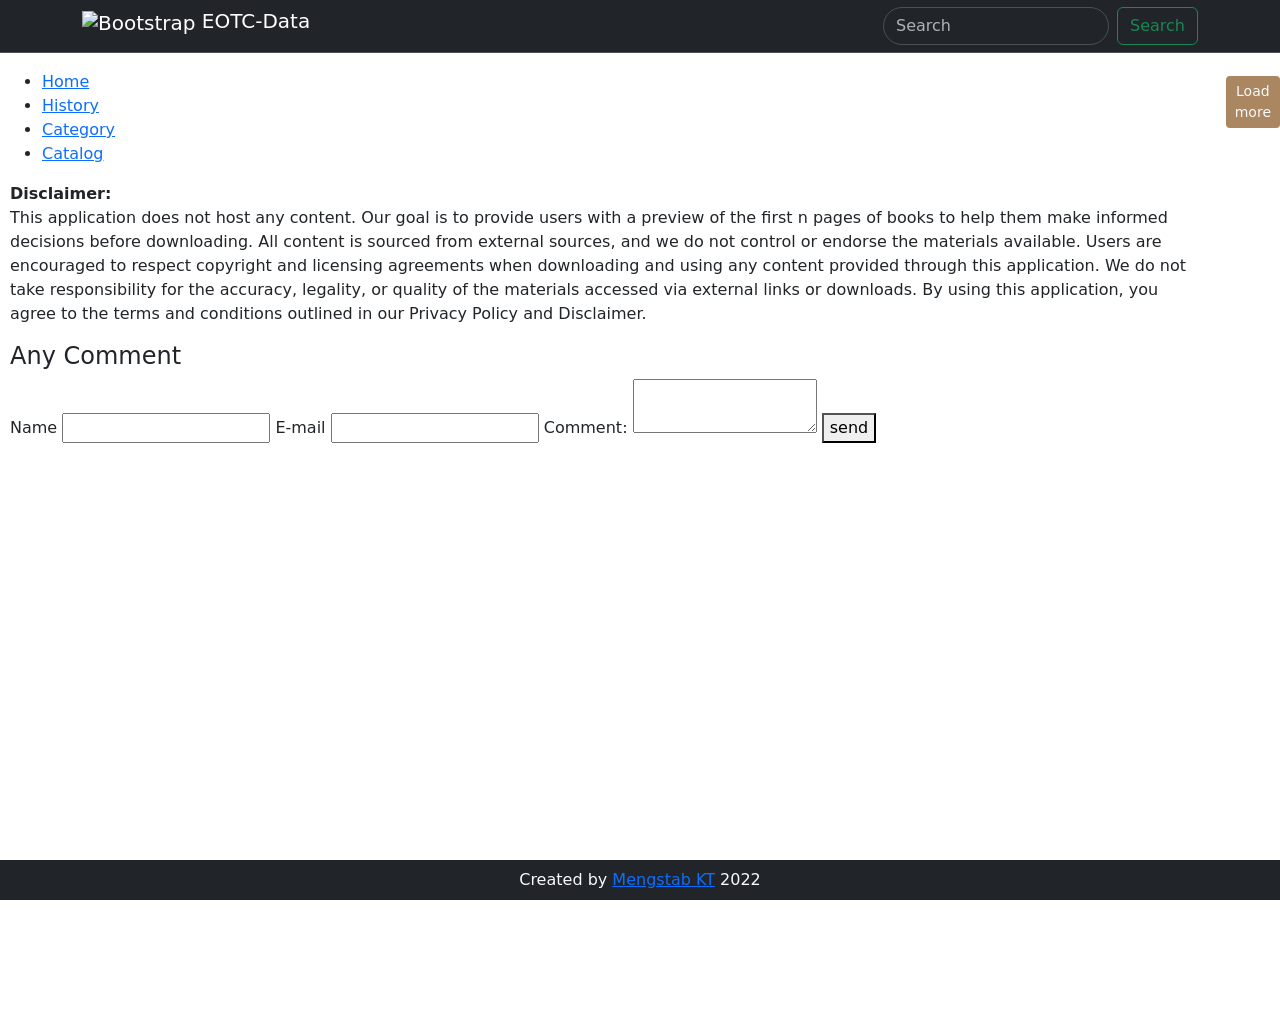
==== commit 390a0cbc: "fix layout problem on smaller device." ====
--- a/src/main/resources/templates/index.html
+++ b/src/main/resources/templates/index.html
@@ -32,8 +32,7 @@
                     class="navbar-brand h1"
                     href="#"
                     data-bs-toggle="offcanvas"
-                    data-bs-target="#offcanvasResponsive"
-                    aria-controls="offcanvasResponsive">
+                    data-bs-target="#offcanvasResponsive">
                     <img
                         src="images/favicon.ico"
                         alt="Bootstrap"
@@ -49,7 +48,7 @@
         </nav>
         <div class="d-flex" style="margin-top: 60px">
             <div
-                style="margin-right: 10px;"
+                style="margin-right: 10px; padding: 10px"
                 class="offcanvas-lg offcanvas-start"
                 tabindex="-1"
                 id="offcanvasResponsive"
@@ -117,20 +116,20 @@
 
             </div>
             <div id="book-contents">
-                <div id="bookList" class="row row-cols-2 row-cols-sm-2 row-cols-md-3 row-cols-lg-5 row-cols-xl-6">
+                <div id="bookList" class="row row-cols-3 row-cols-md-4 row-cols-lg-5 row-cols-xl-6 justify-content-center">
                 </div>
                 
                 <div id="book-not-found" class="d-flex justify-content-center align-items-center visually-hidden">
                    <h4>Book Not Found!</h4>
                 </div>
           
-                <div id="searchResult" class="row row-cols-2 row-cols-sm-2 row-cols-md-3 row-cols-lg-5 row-cols-xl-6">
+                <div id="searchResult" class="row row-cols-3 row-cols-md-4 row-cols-lg-5 row-cols-xl-6 justify-content-center">
         
                 </div>
                 <div id="book-galleries" class="visually-hidden">
 
                 </div>
-                <button id="load-more" onclick="loadBook()" style="background-color: #AA8661" class="mt-3 btn btn-sm float-right text-light">Load more</button>
+                <button id="load-more" onclick="loadBook()" style="background-color: #AA8661" class="mt-3 btn btn-sm float-right text-light ">Load more</button>
             </div>
         </div>
 
@@ -146,23 +145,5 @@
         <script src="https://cdn.jsdelivr.net/npm/@fancyapps/ui@5.0/dist/fancybox/fancybox.umd.js"></script>
         <script src="loadingoverlay.min.js"></script>
         <script src="app.js" type="application/javascript"></script>
-        <style>
-            @media only screen and (max-width: 480) {
-            .book-card {
-                max-width: auto;
-            }
-            }
-
-            @media only screen and (min-width: 480px){
-            .book-card {
-                max-width: 250px;
-            }
-            }
-            body{
-                margin: 10;
-                padding: 10;
-            }
-
-        </style> 
     </body>
 </html>
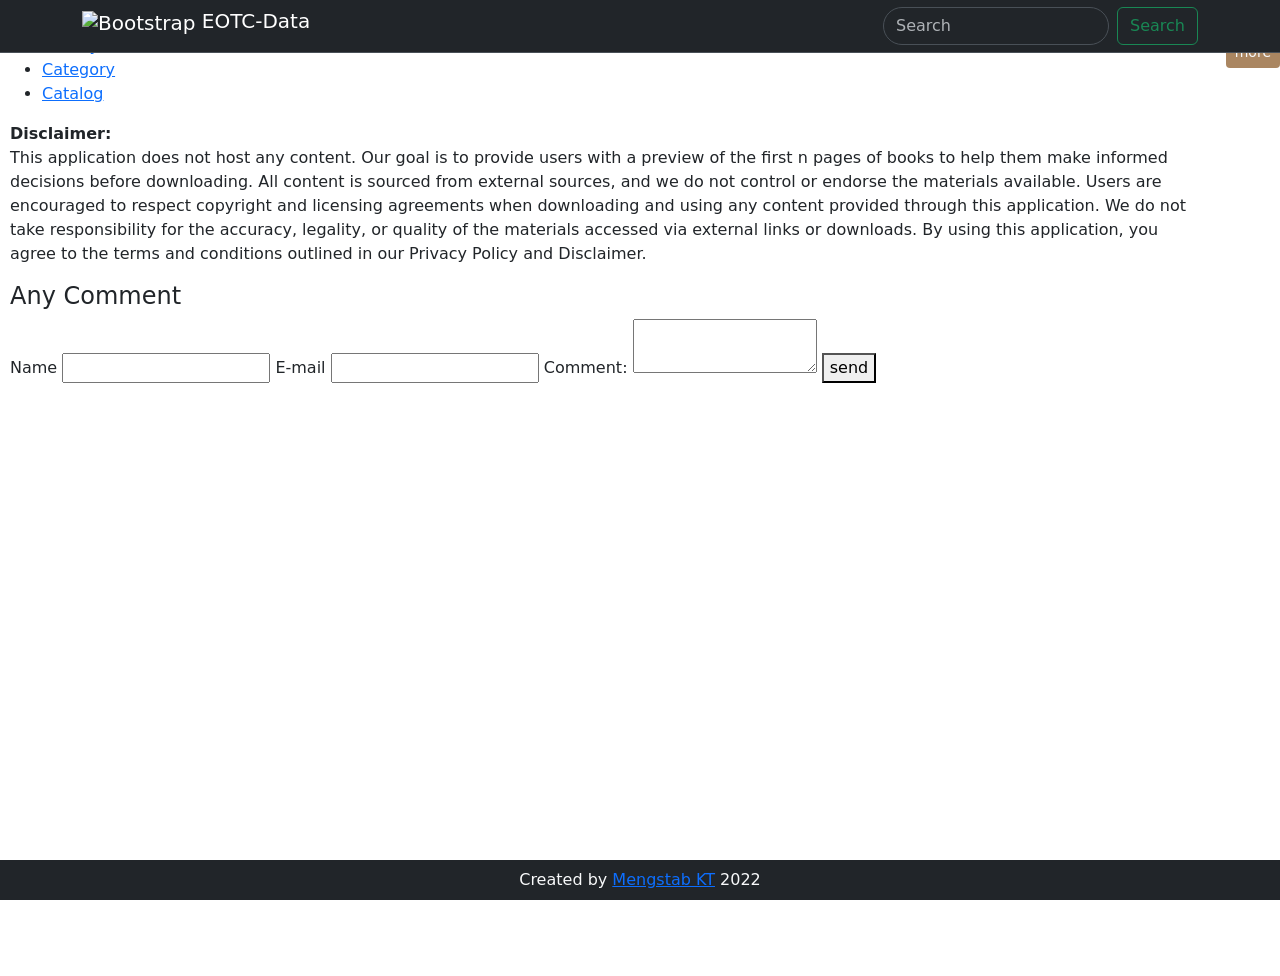
==== commit 1b41ba4e: "fix layout problem on smaller device." ====
--- a/src/main/resources/templates/index.html
+++ b/src/main/resources/templates/index.html
@@ -46,7 +46,7 @@
                 </div>
             </div>
         </nav>
-        <div class="d-flex" style="margin-top: 60px">
+        <div class="d-flex book-content-list">
             <div
                 style="margin-right: 10px; padding: 10px"
                 class="offcanvas-lg offcanvas-start"
